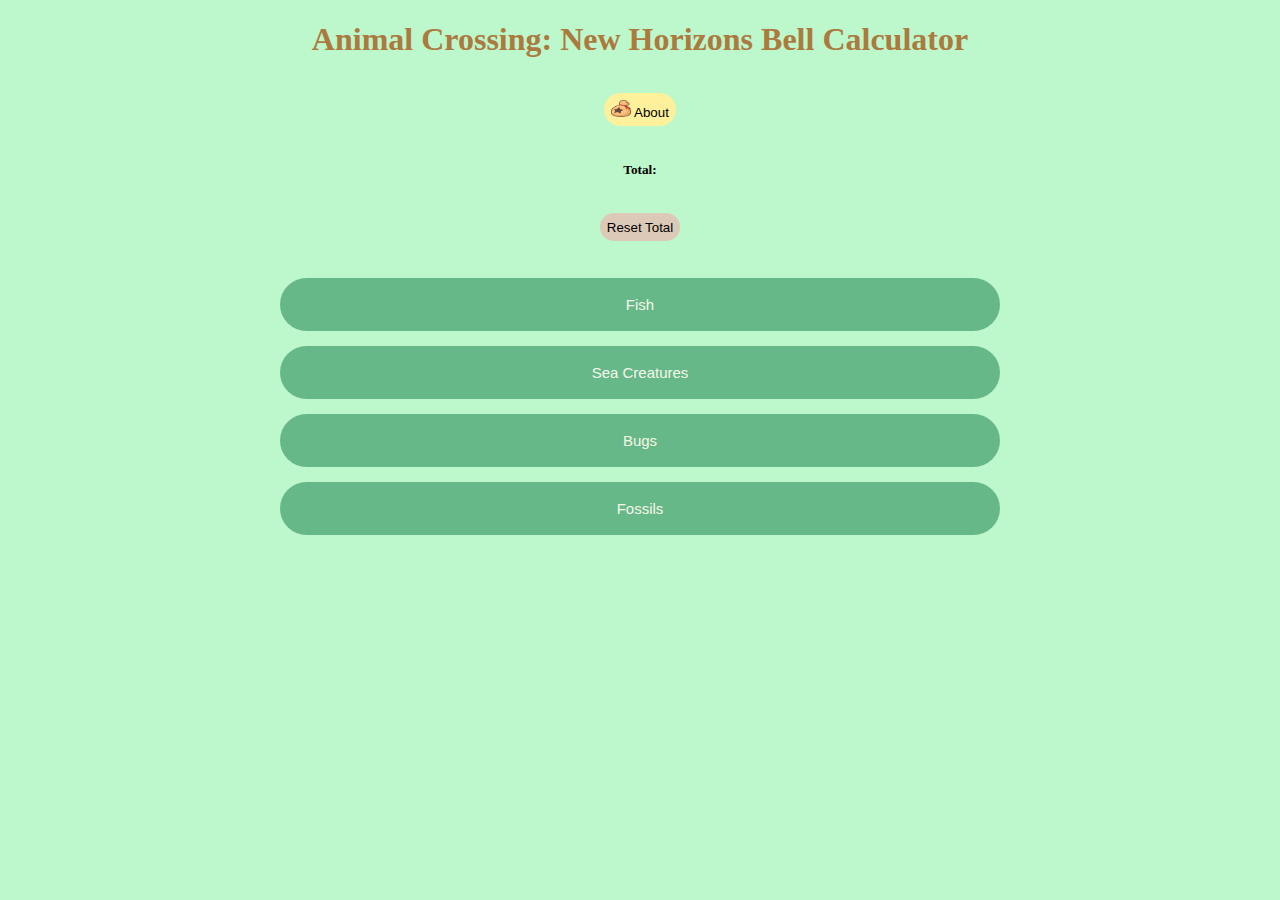
==== acnhbellcalc/index.html @ 07de414b "add acnhbellcalc" ====
<!DOCTYPE html>
<html lang="en">
  <head>
    <meta charset="utf-8" />
    <meta name="viewport" content="width=device-width, initial-scale=1.0" />

    <title>ACNH Bell Calc</title>

    <link
      href="https://fonts.googleapis.com/css?family=Dosis:400,700"
      rel="stylesheet"
    />
    <script src="https://ajax.googleapis.com/ajax/libs/jquery/3.6.0/jquery.min.js"></script>

    <link href="styles.css" rel="stylesheet" />
    <!-- CSS only -->
    <link
      href="https://cdn.jsdelivr.net/npm/bootstrap@5.2.1/dist/css/bootstrap.min.css"
      rel="stylesheet"
      integrity="sha384-iYQeCzEYFbKjA/T2uDLTpkwGzCiq6soy8tYaI1GyVh/UjpbCx/TYkiZhlZB6+fzT"
      crossorigin="anonymous"
    />
  </head>

  <body>
    <div class="container">
      <h1>Animal Crossing: New Horizons Bell Calculator</h1>
      <a href="/about.html"
        ><button id="about">
          <img class="bells" src="media/bells.png" /> About
        </button></a
      >

      <div class="total-container">
        <h5 id="total">Total:</h5>
        <p>
          <!-- Reset Total button-->
          <button id="resetButton" onClick="resetTotal()">Reset Total</button>
        </p>
      </div>
      <!-- Look into search functionality later
        <label for="searchbox">Search</label>
        <input type="search" oninput="searchBox()" id="searchBox" /> 
      -->
      <button type="button" class="collapsible" onClick="collapse()">
        Fish
      </button>
      <div class="fish-container"></div>
      <button type="button" class="collapsible" onClick="collapse()">
        Sea Creatures
      </button>
      <div class="sea-container"></div>
      <button type="button" class="collapsible" onClick="collapse()">
        Bugs
      </button>
      <div class="bugs-container"></div>
      <button type="button" class="collapsible" onClick="collapse()">
        Fossils
      </button>
      <div class="fossils-container"></div>
      <!--
      <button type="button" class="collapsible" onClick="collapse()">
        Fruit
      </button>
      <div class="fruit-container"></div>
      -->
    </div>
    <script src="script.js"></script>
  </body>
</html>
---- acnhbellcalc/styles.css ----
* {
    text-align: center;
  }

  body {
    background-color: #BCF8CB !important;
  }

  .container {
    max-width: 1200px;
    margin: 1em auto;
  }

  h1 {
    color: #AC7A3E;
  }
  #about {
    border: none;
    border-radius: 5em;
    padding: .5em;
    margin: 1em;
    background-color: #FFF19C;
  }

  #resetButton {
    border: none;
    border-radius: 5em;
    padding: .5em;
    margin: 1em;
    background-color: #ddc9b7;
  }

  .bells {
    height: 1.25em;
    width: 1.5em;
  }

  .collapsible {
    background-color: #67B888;
    color: #F5F7E9;
    cursor: pointer;
    padding: 18px;
    margin: .5em;
    width: 60%;
    border: none;
    border-radius: 5em;
    text-align: center;
    outline: none;
    font-size: 15px;
  }
  
  /* Add a background color to the button if it is clicked on (add the .active class with JS), and when you move the mouse over it (hover) */
  .active, .collapsible:hover {
    background-color: #457b5b;
  }

  .fish-container, .sea-container, .bugs-container, .fossils-container {
    display: none;
    grid-template-columns: repeat(5, 1fr);
    
  }

  .card {
    border-color: #72B7F7 !important;
    margin: 1em;
    height: 5em;
    width: 12em;
  }

  .card-header {
    background-color: #72B7F7 !important;
  }

  .card-img-top {
    width: 100;
    object-fit: contain;
}
.priceButton {
  border-radius: 5em;
  border: none;
  background-color: #B1F4FA;
}
  
  .item {
    margin: 1em;
    border: 1px solid gray;
    padding: .25em;
    text-align: center;
    width: 10em;
    height: 14em;
  }
  

 img {
    height: 4em;
    width: 4em;
 }



 @media screen and (min-width: 600px) {
    .card {
      flex: 1 5 auto;
    }
  }
  
  @media screen and (min-width: 900px) {
    .card {
      flex: 1 5 auto;
    }
  }
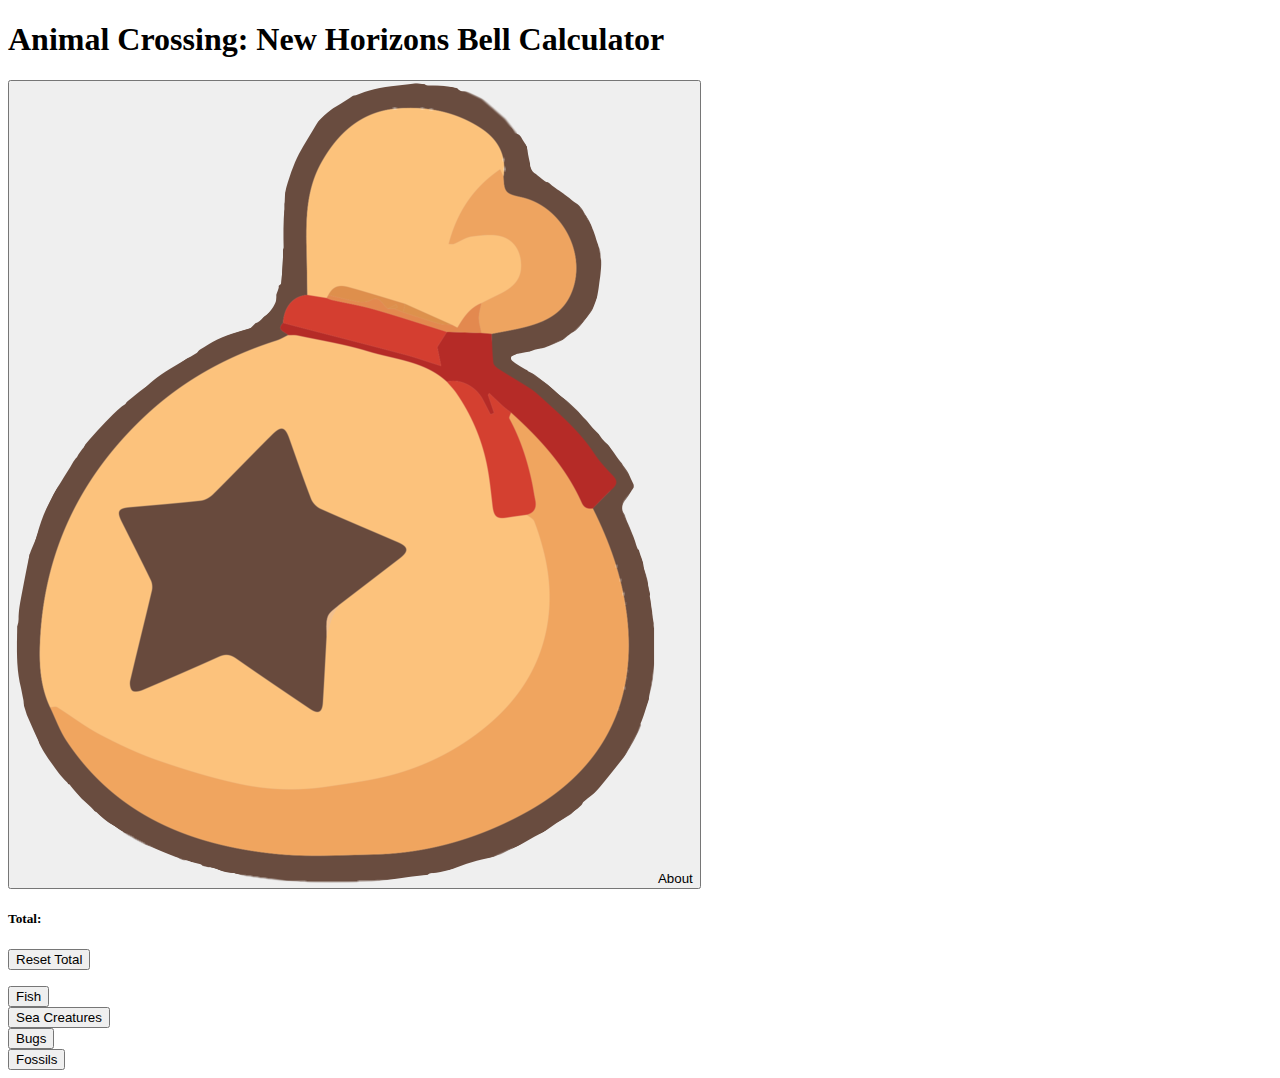
==== commit 00721cb9: "acnhbellcalc fixes" ====
--- a/acnhbellcalc/index.html
+++ b/acnhbellcalc/index.html
@@ -12,7 +12,7 @@
     />
     <script src="https://ajax.googleapis.com/ajax/libs/jquery/3.6.0/jquery.min.js"></script>
 
-    <link href="styles.css" rel="stylesheet" />
+    <link href="acnhbellcalc/styles.css" rel="stylesheet" />
     <!-- CSS only -->
     <link
       href="https://cdn.jsdelivr.net/npm/bootstrap@5.2.1/dist/css/bootstrap.min.css"
@@ -25,7 +25,7 @@
   <body>
     <div class="container">
       <h1>Animal Crossing: New Horizons Bell Calculator</h1>
-      <a href="/about.html"
+      <a href="acnhbellcalc/about.html"
         ><button id="about">
           <img class="bells" src="media/bells.png" /> About
         </button></a
@@ -65,6 +65,6 @@
       <div class="fruit-container"></div>
       -->
     </div>
-    <script src="script.js"></script>
+    <script src="acnhbellcalc/script.js"></script>
   </body>
 </html>
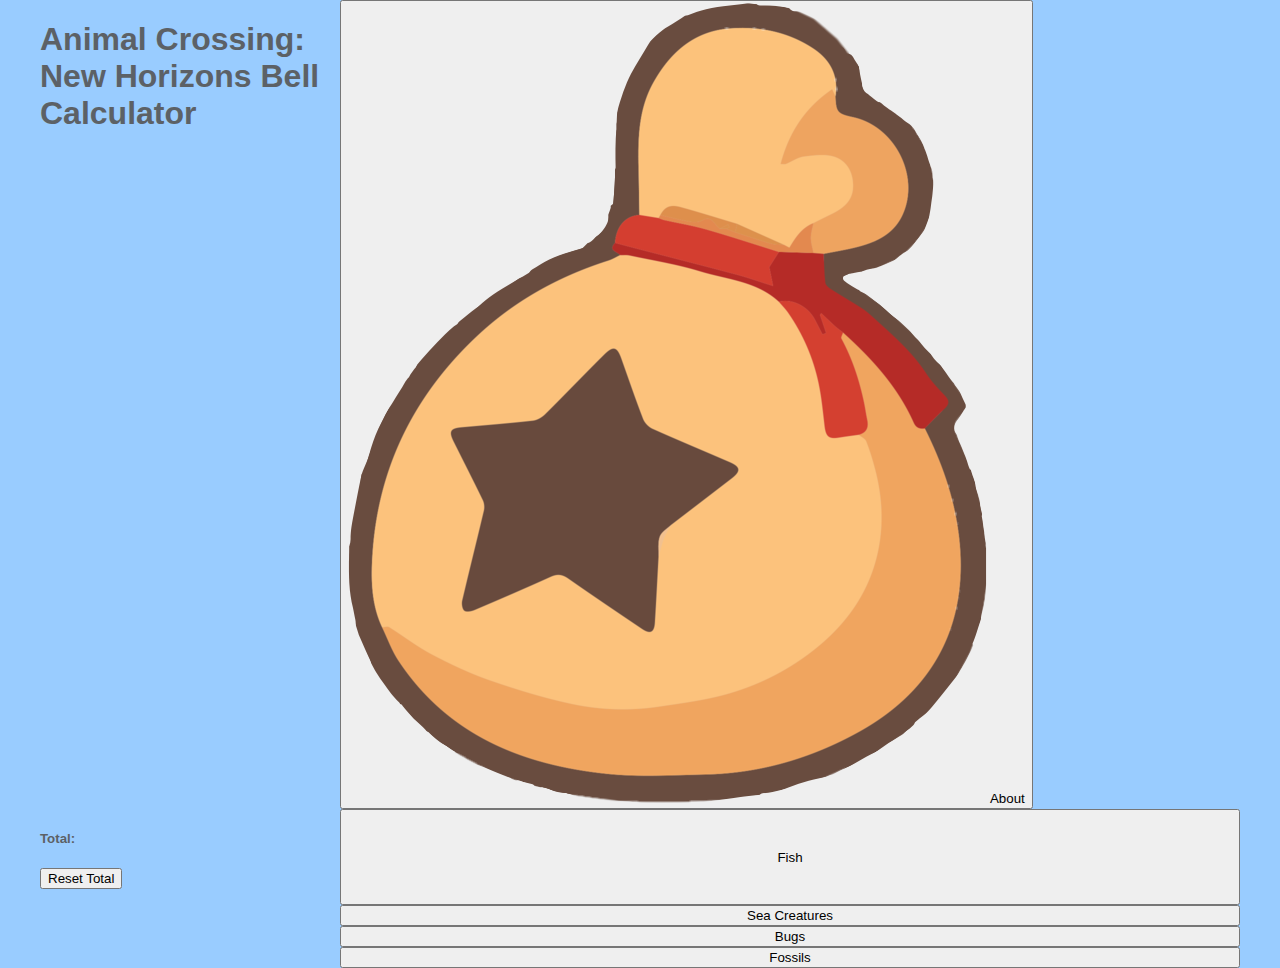
==== commit 1e9815c2: "acnhbellcalc fixes" ====
--- a/acnhbellcalc/index.html
+++ b/acnhbellcalc/index.html
@@ -12,8 +12,8 @@
     />
     <script src="https://ajax.googleapis.com/ajax/libs/jquery/3.6.0/jquery.min.js"></script>
 
-    <link href="acnhbellcalc/styles.css" rel="stylesheet" />
-    <!-- CSS only -->
+    <link href="/styles.css" rel="stylesheet" />
+
     <link
       href="https://cdn.jsdelivr.net/npm/bootstrap@5.2.1/dist/css/bootstrap.min.css"
       rel="stylesheet"
@@ -65,6 +65,6 @@
       <div class="fruit-container"></div>
       -->
     </div>
-    <script src="acnhbellcalc/script.js"></script>
+    <script src="/script.js"></script>
   </body>
 </html>
--- a/styles.css
+++ b/styles.css
@@ -0,0 +1,133 @@
+
+body {
+  background-color: #99ccff;
+  color: #5c6166;
+  font-family: Arial, Helvetica, sans-serif;
+  margin: 0 auto !important;
+  max-width: 1200px;
+  min-width: 950px;
+}
+
+h4 {
+  color: #333030;
+  margin-bottom: .25em;
+  padding-left: .75em;
+}
+
+a {
+  text-decoration: none;
+  color: white;
+}
+
+.container {   
+  display: grid;
+  grid-template-columns: 25% 75%;
+  gap: 0px 0px;
+  grid-auto-flow: row;
+  grid-template-areas:
+    "nav content"
+ ;
+}
+
+/* Sidebar */
+.nav { 
+  align-self: start;
+  position: sticky;
+  top: 1em;
+  border-radius: 10px;
+  background-color: #5194d6;
+  color:white;
+  grid-area: nav;
+  text-align: center;
+}
+
+#pfp {
+  border-radius: 50%;
+  display: block;
+  margin-left: auto;
+  margin-right: auto;
+  margin-bottom: 1em;
+  max-width: 50%;
+}
+
+#ccpfp {
+  border-radius: 50%;
+  max-width: 25%;
+}
+
+#desc p {margin: 0;}
+
+#links {
+  text-align: center;
+  display: inline-block;
+}
+
+.button {
+  display: inline-block;
+  background-color: white;
+  border: none;
+  border-radius: 10px;
+  color: #5194d6;
+  padding: .5em;
+  margin: .5em;
+  width: fit-content;
+  cursor: pointer;
+}
+
+#contact {
+  display: inline-block ;
+  font-size: 1.75em;
+}
+
+/* Main */
+.content {
+  padding: 20px;
+  grid-area: content;
+}
+
+.slot {
+  background-color: #e5f1fd;
+  padding: 1em;
+  border-style: solid;
+  border-color: #5194d6;
+  border-width: 2px;
+  border-radius: 10px;
+  margin-bottom: 1em;
+}
+
+.slot a {
+  color: #978b81;
+}
+
+.slot b{
+  color: #5c6166;
+}
+.slot i {
+  color: #978b81;
+}
+
+.note {
+  margin-left: 1em;
+}
+
+.s-header {
+  color: #5c6166;
+}
+.gallery {
+  display: grid;
+  grid-gap: 10px;
+  grid-template-columns: repeat(5, 1fr);
+  text-align: center;
+}
+
+.gallery i {
+  font-size: 3em;
+
+}
+.gallery p {
+  font-size: large;
+  font-weight: normal;
+  font-family: sans-serif;
+}
+  
+
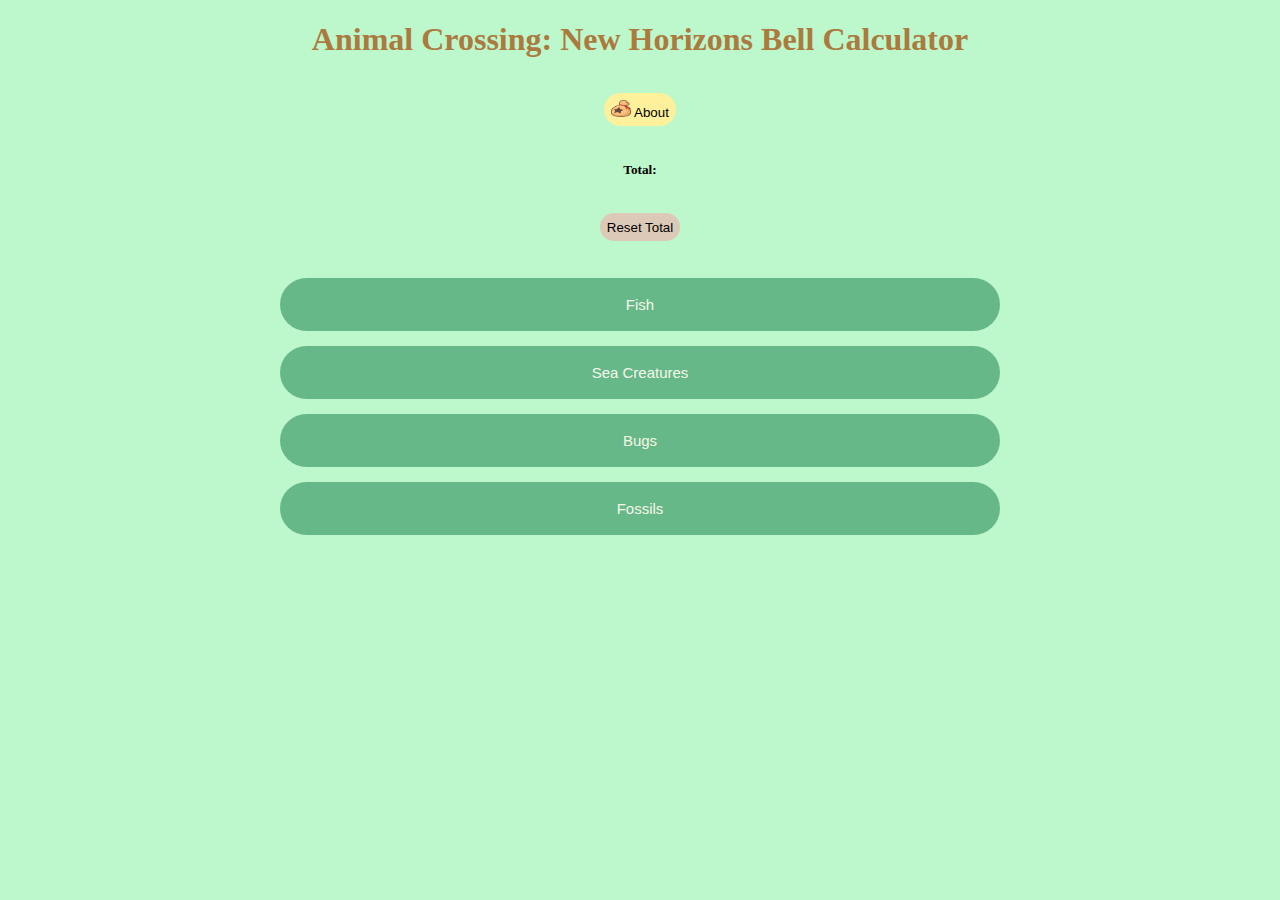
==== commit 6984867f: "acnhbellcalc fixes" ====
--- a/acnhbellcalc/index.html
+++ b/acnhbellcalc/index.html
@@ -12,7 +12,7 @@
     />
     <script src="https://ajax.googleapis.com/ajax/libs/jquery/3.6.0/jquery.min.js"></script>
 
-    <link href="/styles.css" rel="stylesheet" />
+    <link href="styles.css" rel="stylesheet" />
 
     <link
       href="https://cdn.jsdelivr.net/npm/bootstrap@5.2.1/dist/css/bootstrap.min.css"
@@ -65,6 +65,6 @@
       <div class="fruit-container"></div>
       -->
     </div>
-    <script src="/script.js"></script>
+    <script src="script.js"></script>
   </body>
 </html>
--- a/acnhbellcalc/styles.css
+++ b/acnhbellcalc/styles.css
@@ -0,0 +1,112 @@
+  * {
+    text-align: center;
+  }
+
+  body {
+    background-color: #BCF8CB !important;
+  }
+
+  .container {
+    max-width: 1200px;
+    margin: 1em auto;
+  }
+
+  h1 {
+    color: #AC7A3E;
+  }
+  #about {
+    border: none;
+    border-radius: 5em;
+    padding: .5em;
+    margin: 1em;
+    background-color: #FFF19C;
+  }
+
+  #resetButton {
+    border: none;
+    border-radius: 5em;
+    padding: .5em;
+    margin: 1em;
+    background-color: #ddc9b7;
+  }
+
+  .bells {
+    height: 1.25em;
+    width: 1.5em;
+  }
+
+  .collapsible {
+    background-color: #67B888;
+    color: #F5F7E9;
+    cursor: pointer;
+    padding: 18px;
+    margin: .5em;
+    width: 60%;
+    border: none;
+    border-radius: 5em;
+    text-align: center;
+    outline: none;
+    font-size: 15px;
+  }
+  
+  /* Add a background color to the button if it is clicked on (add the .active class with JS), and when you move the mouse over it (hover) */
+  .active, .collapsible:hover {
+    background-color: #457b5b;
+  }
+
+  .fish-container, .sea-container, .bugs-container, .fossils-container {
+    display: none;
+    grid-template-columns: repeat(5, 1fr);
+    
+  }
+
+  .card {
+    border-color: #72B7F7 !important;
+    margin: 1em;
+    height: 5em;
+    width: 12em;
+  }
+
+  .card-header {
+    background-color: #72B7F7 !important;
+  }
+
+  .card-img-top {
+    width: 100;
+    object-fit: contain;
+}
+.priceButton {
+  border-radius: 5em;
+  border: none;
+  background-color: #B1F4FA;
+}
+  
+  .item {
+    margin: 1em;
+    border: 1px solid gray;
+    padding: .25em;
+    text-align: center;
+    width: 10em;
+    height: 14em;
+  }
+  
+
+ img {
+    height: 4em;
+    width: 4em;
+ }
+
+
+
+ @media screen and (min-width: 600px) {
+    .card {
+      flex: 1 5 auto;
+    }
+  }
+  
+  @media screen and (min-width: 900px) {
+    .card {
+      flex: 1 5 auto;
+    }
+  }
+
